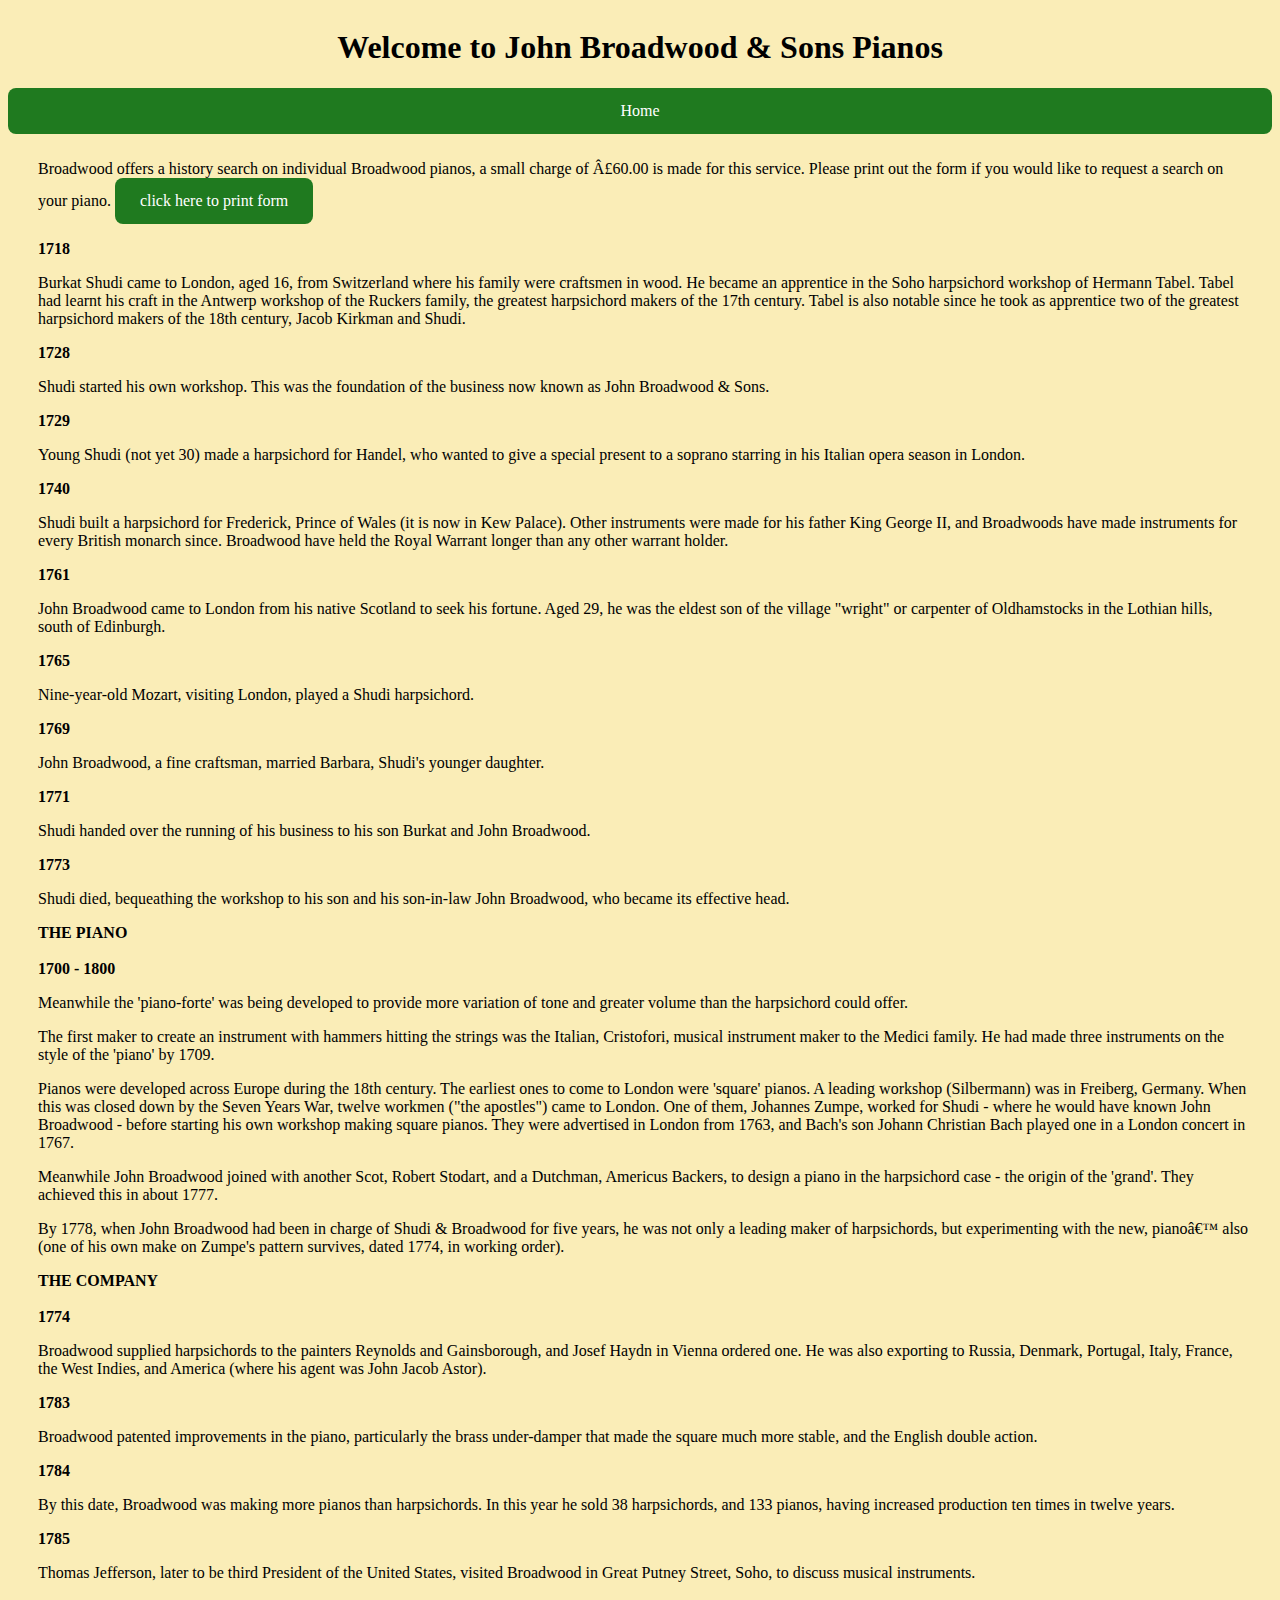
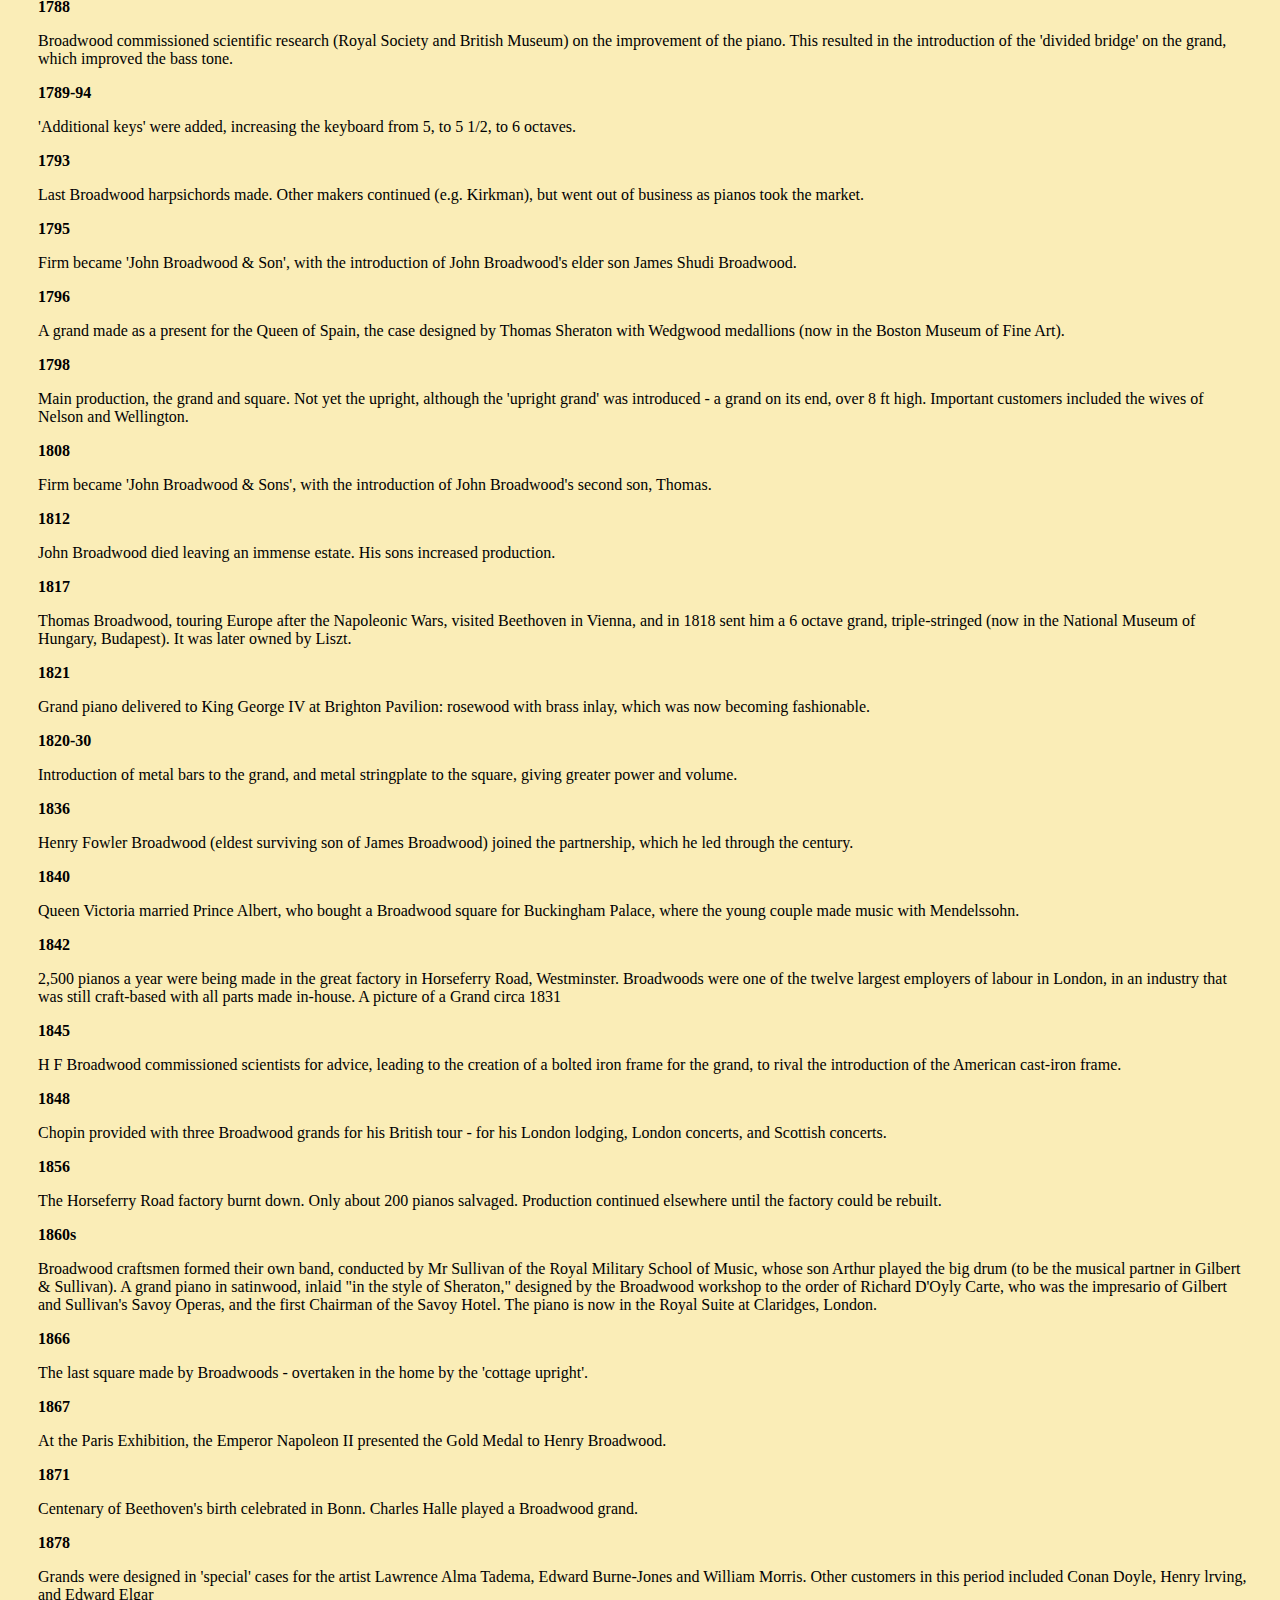
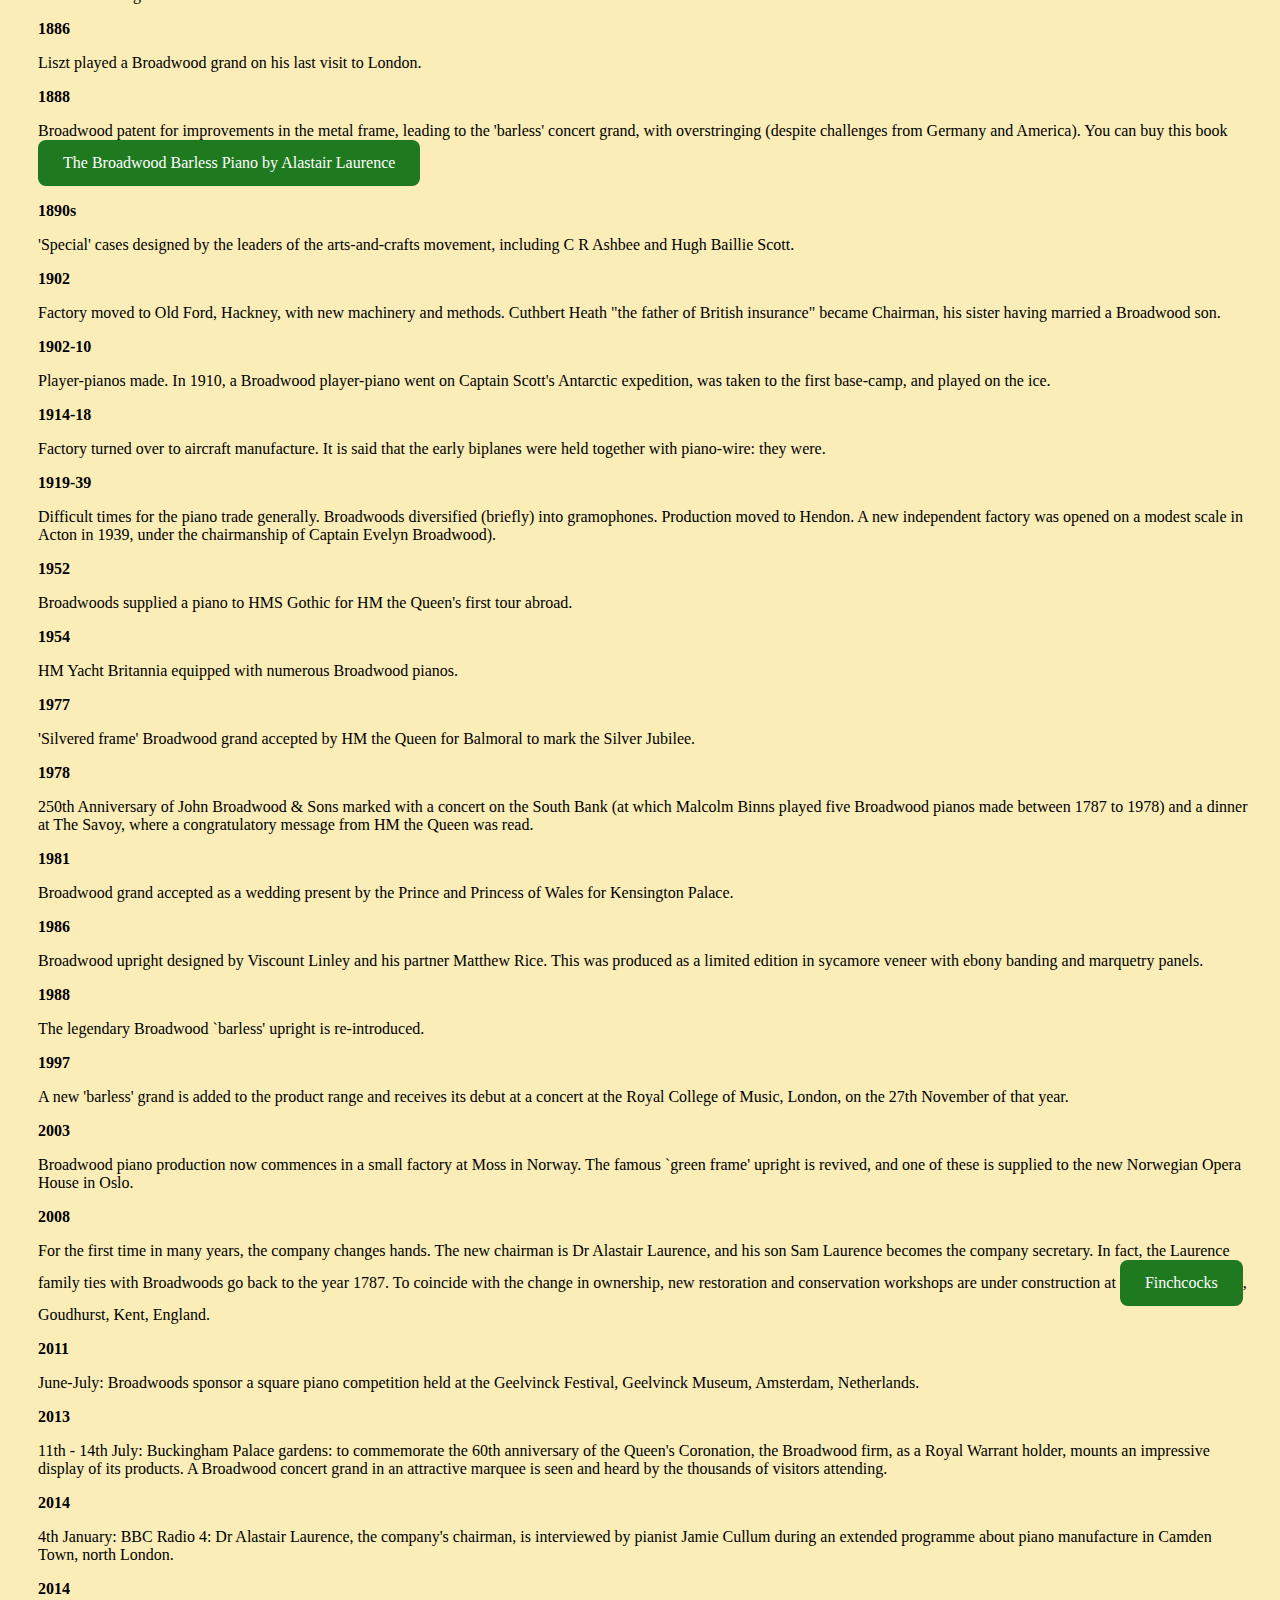
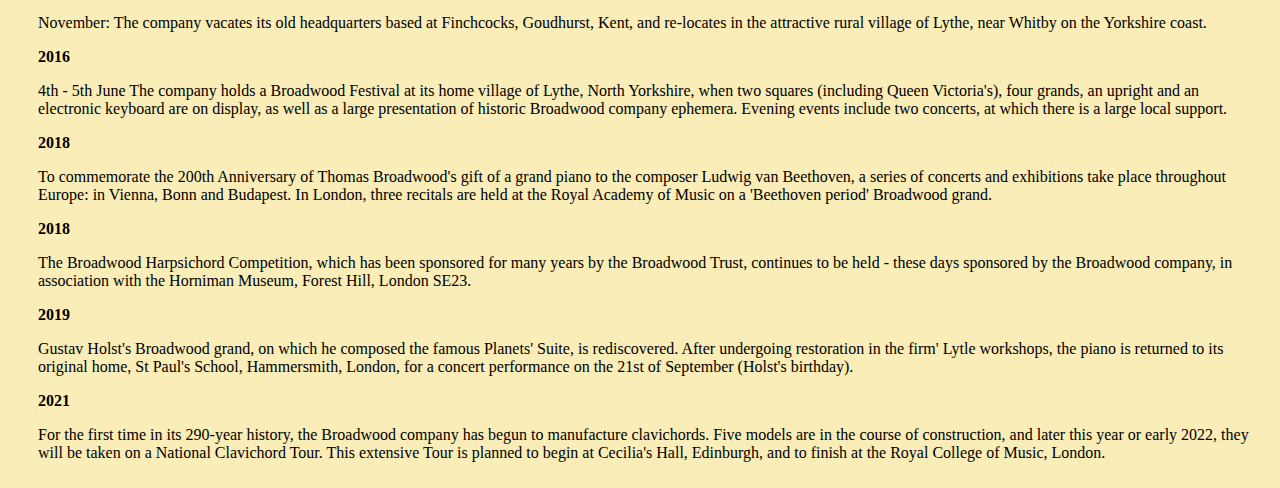
==== history.html @ cdf7e1d8 "Add files via upload" ====
<!doctype html>
<TITLE>History of John Broadwood & Sons Pianos</TITLE>
<html lang="en">
<style type="text/css"></style>
 
<head>
  <meta name="description" content="John  Broadwood & Sons Pianos. The oldest established piano manufacturer in the World. This website includes the history of Broadwood Piaons, Piano Serial Numbers and Piano Tuning Services"/>
  <meta name="keywords" content="John Broadwood & Sons Pianos, Broadwood Pianos, Pianos, Piano Tuning, Piano Restoration, History, Organ, School, Orchestra, Theatre, Dance">
  <meta content="George Rogers & Sons Pianos, George Rogers Pianos, Pianos">
  <meta content="J & J Hopkinson Pianos, Hopkinson Pianos, Pianos">
  <meta charset="UTF-8">
  <meta name="viewport" content="width=device-width, initial-scale=1.0">
  <meta http-equiv="X-UA-Compatible" content="ie=edge">
  <link rel="stylesheet" type="text/css" href="home.css">
  <h1>Welcome to John Broadwood & Sons Pianos</h1>
</head>
 
<body>
  <a href="index.html" target="_blank">Home</a>
<table width="99%" border="0" cellspacing="0" cellpadding="10">
<tr>
    <td valign=top></td> 
    <td rowspan=2 valign=top>

<p>
Broadwood offers a history search on individual Broadwood pianos,  a small charge of Â£60.00 is made for this service. Please print out the form if you would like to request a search on your piano. <a href="request_form.html" target="_blank">click here to print form</a></p> 


<b>1718</b>
<p>Burkat Shudi came to London, aged 16, from Switzerland where his family were craftsmen in wood. He became an apprentice in the Soho harpsichord workshop of Hermann Tabel. Tabel had learnt his craft in the Antwerp workshop of the Ruckers family, the greatest harpsichord makers of the 17th century. Tabel is also notable since he took as apprentice two of the greatest harpsichord makers of the 18th century, Jacob Kirkman and Shudi.</p>


<b>1728</b>
<p>Shudi started his own workshop. This was the foundation of the business now known as John Broadwood & Sons.</p>
<b>1729 </b>
<p>Young Shudi (not yet 30) made a harpsichord for Handel, who wanted to give a special present to a soprano starring in his Italian opera season in London.</p>

<b>1740 </b>
<p>Shudi built a harpsichord for Frederick, Prince of Wales (it is now in Kew Palace). Other instruments were made for his father King George II, and Broadwoods have made instruments for every British monarch since. Broadwood have held the Royal Warrant longer than any other warrant holder.</p>
<b>1761 </b>
<p>John Broadwood came to London from his native Scotland to seek his fortune. Aged 29, he was the eldest son of the village "wright" or carpenter of Oldhamstocks in the Lothian hills, south of Edinburgh.</p>
<b>1765</b>
<p>Nine-year-old Mozart, visiting London, played a Shudi harpsichord.</p>
<b>1769</b>
<p>John Broadwood, a fine craftsman, married Barbara, Shudi's younger daughter.</p>
<b>1771 </b>
<p>Shudi handed over the running of his business to his son Burkat and John Broadwood.</p>
<b>1773 </b>
<p>Shudi died, bequeathing the workshop to his son and his son-in-law John Broadwood, who became its effective head.</p>
<b>
THE PIANO </b><br><br>
<b>1700 - 1800 </b>
<p>Meanwhile the 'piano-forte' was being developed to provide more variation of tone and greater volume than the harpsichord could offer.</p>
<p>The first maker to create an instrument with hammers hitting the strings was the Italian, Cristofori, musical instrument maker to the Medici family. He had made three instruments on the style of the 'piano' by 1709.</p>
<p>Pianos were developed across Europe during the 18th century. The earliest ones to come to London were 'square' pianos.
A leading workshop (Silbermann) was in Freiberg, Germany. When this was closed down by the Seven Years War, twelve workmen ("the apostles") came to London. One of them, Johannes Zumpe, worked for Shudi - where he would have known John Broadwood - before starting his own workshop making square pianos. They were advertised in London from 1763, and Bach's son Johann Christian Bach played one in a London concert in 1767.</p>
<p>Meanwhile John Broadwood joined with another Scot, Robert Stodart, and a Dutchman, Americus Backers, to design a piano in the harpsichord case - the origin of the 'grand'. They achieved this in about 1777.</p>

<p>By 1778, when John Broadwood had been in charge of Shudi & Broadwood for five years, he was not only a leading maker of harpsichords, but experimenting with the new, pianoâ€™ also (one of his own make on Zumpe's pattern survives, dated 1774, in working order).</p>

<b>THE COMPANY</b><br><br>
<b>1774</b>
<p>Broadwood supplied harpsichords to the painters Reynolds and Gainsborough, and Josef Haydn in Vienna ordered one. He was also exporting to Russia, Denmark, Portugal, Italy, France, the West Indies, and America (where his agent was John Jacob Astor). </p>
<b>1783</b>
<p>Broadwood patented improvements in the piano, particularly the brass under-damper that made the square much more stable, and the English double action.</p>

<b>1784</b>
<p>By this date, Broadwood was making more pianos than harpsichords. In this year he sold 38 harpsichords, and 133 pianos, having increased production ten times in twelve years.</p>
<b>1785</b>
<p>Thomas Jefferson, later to be third President of the United States, visited Broadwood in Great Putney Street, Soho, to discuss musical instruments.</p>
<b>1788</b>
<p>Broadwood commissioned scientific research (Royal Society and British Museum) on the improvement of the piano. This resulted in the introduction of the 'divided bridge' on the grand, which improved the bass tone.</p>
<b>1789-94</b>
<p>'Additional keys' were added, increasing the keyboard from 5, to 5 1/2, to 6 octaves.</p>
<b>1793</b>
<p>Last Broadwood harpsichords made. Other makers continued (e.g. Kirkman), but went out of business as pianos took the market.</p>
<b>1795</b>
<p>Firm became 'John Broadwood & Son', with the introduction of John Broadwood's elder son James Shudi Broadwood.</p>
<b>1796</b>
<p>A grand made as a present for the Queen of Spain, the case designed by Thomas Sheraton with Wedgwood medallions (now in the Boston Museum of Fine Art).</p>
<b>1798</b><p> Main production, the grand and square. Not yet the upright, although the 'upright grand' was introduced - a grand on its end, over 8 ft high. Important customers included the wives of Nelson and Wellington.</p>
<b>1808</b>
<p>Firm became 'John Broadwood & Sons', with the introduction of John Broadwood's second son, Thomas.</p>
<b>1812</b>
<p>John Broadwood died leaving an immense estate. His sons increased production.</p>
<b>1817 </b>
<p>Thomas Broadwood, touring Europe after the Napoleonic Wars, visited Beethoven in Vienna, and in 1818 sent him a 6 octave grand, triple-stringed (now in the National Museum of Hungary, Budapest). It was later owned by Liszt.</p>
<b>1821 </b><p>Grand piano delivered to King George IV at Brighton Pavilion: rosewood with brass inlay, which was now becoming fashionable.</p>
<b>1820-30</b>
<p>Introduction of metal bars to the grand, and metal stringplate to the square, giving greater power and volume.</p>
<b>1836</b>
<p>Henry Fowler Broadwood (eldest surviving son of James Broadwood) joined the partnership, which he led through the century.</p>
<b>1840 </b>
<p>Queen Victoria married Prince Albert, who bought a Broadwood square for Buckingham Palace, where the young couple made music with Mendelssohn.</p>
<b>1842 </b>
<p>2,500 pianos a year were being made in the great factory in Horseferry Road, Westminster. Broadwoods were one of the twelve largest employers of labour in London, in an industry that was still craft-based with all parts made in-house.
A picture of a Grand circa 1831</p>
<b>1845 </b>
<p>H F Broadwood commissioned scientists for advice, leading to the creation of a bolted iron frame for the grand, to rival the introduction of the American cast-iron frame.</p>
<b>1848 </b>
<p>Chopin provided with three Broadwood grands for his British tour - for his London lodging, London concerts, and Scottish concerts.</p>
<b>1856 </b>
<p>The Horseferry Road factory burnt down. Only about 200 pianos salvaged. Production continued elsewhere until the factory could be rebuilt.</p>
<b>1860s</b>
<p>Broadwood craftsmen formed their own band, conducted by Mr Sullivan of the Royal Military School of Music, whose son Arthur played the big drum (to be the musical partner in Gilbert & Sullivan). A grand piano in satinwood, inlaid "in the style of Sheraton," designed by the Broadwood workshop to the order of Richard D'Oyly Carte, who was the impresario of Gilbert and Sullivan's Savoy Operas, and the first Chairman of the Savoy Hotel. The piano is now in the Royal Suite at Claridges, London.</p>
<b>1866 </b>
<p>The last square made by Broadwoods - overtaken in the home by the 'cottage upright'.</p>
<b>1867 </b>
<p>At the Paris Exhibition, the Emperor Napoleon II presented the Gold Medal to Henry Broadwood.</p>
<b>1871 </b>
<p>Centenary of Beethoven's birth celebrated in Bonn. Charles Halle played a Broadwood grand.</p>
<b>1878 </b>
<p>Grands were designed in 'special' cases for the artist Lawrence Alma Tadema, Edward Burne-Jones and William Morris. Other customers in this period included Conan Doyle, Henry lrving, and Edward Elgar </p>
<b>1886 </b>
<p>Liszt played a Broadwood grand on his last visit to London.</p>
<b>1888 </b>
<p>Broadwood patent for improvements in the metal frame, leading to the 'barless' concert grand, with overstringing (despite challenges from Germany and America).  You can buy this book <a href="http://www.uk-piano.org/piano-accessories-shop/index.php?l=product_detail&p=2">The Broadwood Barless Piano by Alastair Laurence</a></p>
<b>1890s </b>
<p>'Special' cases designed by the leaders of the arts-and-crafts movement, including C R Ashbee and Hugh Baillie Scott.</p>
<b>1902 </b>
<p>Factory moved to Old Ford, Hackney, with new machinery and methods. Cuthbert Heath "the father of British insurance" became Chairman, his sister having married a Broadwood son.</p>
<b>1902-10</b>
<p>Player-pianos made. In 1910, a Broadwood player-piano went on Captain Scott's Antarctic expedition, was taken to the first base-camp, and played on the ice.</p>
<b>1914-18 </b>
<p>Factory turned over to aircraft manufacture. It is said that the early biplanes were held together with piano-wire: they were.</p>
<b>1919-39 </b>
<p>Difficult times for the piano trade generally. Broadwoods diversified (briefly) into gramophones. Production moved to Hendon. A new independent factory was opened on a modest scale in Acton in 1939, under the chairmanship of Captain Evelyn Broadwood).</p>
<b>1952 </b>
<p>Broadwoods supplied a piano to HMS Gothic for HM the Queen's first tour abroad.</p>
<b>1954 </b>
<p>HM Yacht Britannia equipped with numerous Broadwood pianos.</p>
<b>1977 </b>
<p>'Silvered frame' Broadwood grand accepted by HM the Queen for Balmoral to mark the Silver Jubilee.</p>
<b>1978 </b>
<p>250th Anniversary of John Broadwood & Sons marked with a concert on the South Bank (at which Malcolm Binns played five Broadwood pianos made between 1787 to 1978) and a dinner at The Savoy, where a congratulatory message from HM the Queen was read.</p>
<b>1981 </b>
<p>Broadwood grand accepted as a wedding present by the Prince and Princess of Wales for Kensington Palace.</p>
<b>1986 </b>
<p>Broadwood upright designed by Viscount Linley and his partner Matthew Rice. This was produced as a limited edition in sycamore veneer with ebony banding and marquetry panels.</p>

<b>1988</b>

<p>The legendary Broadwood `barless' upright is re-introduced.</p>
<b>1997</b>
<p>A new 'barless' grand is added to the product range and receives its debut at a concert at the Royal College of Music, London, on the 27th November of that year.</p>


<b>2003</b>
<p>
Broadwood piano production now commences in a small factory at Moss in Norway. The famous `green frame' upright is revived, and one of these is supplied to the new Norwegian Opera House in Oslo.</p>
<b>2008</b>
<p>For the first time in many years, the company changes hands. The new chairman is Dr Alastair Laurence, and his son Sam Laurence becomes the company secretary. In fact, the Laurence family ties with Broadwoods go back to the year 1787. To coincide with the change in ownership, new restoration and conservation workshops are under construction at <a href="http://www.finchcocks.co.uk/">Finchcocks</a>, Goudhurst, Kent, England.</p>

<b>2011</b>
<p> June-July: Broadwoods sponsor a square piano competition held at the Geelvinck Festival, Geelvinck Museum, Amsterdam, Netherlands.</p>

<b>2013</b>
<p> 11th - 14th July: Buckingham Palace gardens: to commemorate the 60th anniversary of the Queen's Coronation, the Broadwood firm, as a Royal Warrant holder, mounts an impressive display of its products. A Broadwood concert grand in an attractive marquee is seen and heard by the thousands of visitors attending.</p>

<b>2014</b>
<p> 4th January: BBC Radio 4: Dr Alastair Laurence, the company's chairman, is interviewed by pianist Jamie Cullum during an extended programme about piano manufacture in Camden Town, north London.
</p>

<b>2014</b>
<p> November: The company vacates its old headquarters based at Finchcocks, Goudhurst, Kent, and re-locates in the attractive rural village of Lythe, near Whitby on the Yorkshire coast.
</p>

<b>2016</b>
<p> 4th - 5th June The company holds a Broadwood Festival at its home village of Lythe, North Yorkshire, when two squares (including Queen Victoria's), four grands, an upright and an electronic keyboard are on display, as well as a large presentation of historic Broadwood company ephemera. Evening events include two concerts, at which there is a large local support.
</p>
<b>2018</b>
<p> To commemorate the 200th Anniversary of Thomas Broadwood's gift of a grand piano to the composer Ludwig van Beethoven, a series of concerts and exhibitions take place throughout Europe: in Vienna, Bonn and Budapest. In London, three recitals are held at the Royal Academy of Music on a 'Beethoven period' Broadwood grand.
</p>
<b>2018</b>
<p> The Broadwood Harpsichord Competition, which has been sponsored for many years by the Broadwood Trust, continues to be held - these days sponsored by the Broadwood company, in association with the Horniman 
 Museum, Forest Hill, London SE23. 
</p>
<b>2019</b>
<p> Gustav Holst's Broadwood grand, on which he composed the famous Planets' Suite, is rediscovered. After undergoing restoration in the firm' Lytle workshops, the piano is returned to its original home, St Paul's School, Hammersmith, London, for a concert performance on the 21st of September (Holst's birthday).
</p>
<b>2021</b>
<p> For the first time in its 290-year history, the Broadwood company has begun to manufacture clavichords. Five models are in the course of construction, and later this year or early 2022, they will be taken on a National Clavichord Tour. This extensive Tour is planned to begin at Cecilia's Hall, Edinburgh, and to finish at the Royal College of Music, London.
</p>

    </td>
</tr>

</table>



</body>
</html>
---- home.css ----
html {
  height: 100%;
}

body {
  background-color: #FAEDB7;
  display: flex;
  flex-direction: column;
  min-height: 100%;
  
}
h1 {
  text-align: center;
}

img {
  display: block;
  margin-left: auto;
  margin-right: auto;
  border: 5px solid #1f7a1f;
}
p {
    font-family: georgia;
}
a:link, a:visited {
  background-color: #1f7a1f;
  color: white;
  padding: 14px 25px;
  text-align: center;
  text-decoration: none;
  display: inline-block;
  border-radius: 8px;
}

a:hover, a:active {
  background-color: #aeeaae;
  color: black;
}

footer {
  margin-top: auto;
  text-align: center;
  background-color: #1f7a1f;
  color: white;
  border-radius: 8px;
  width: 99%;
}

.footer-container {
    display: flex;
    justify-content: space-around;
}
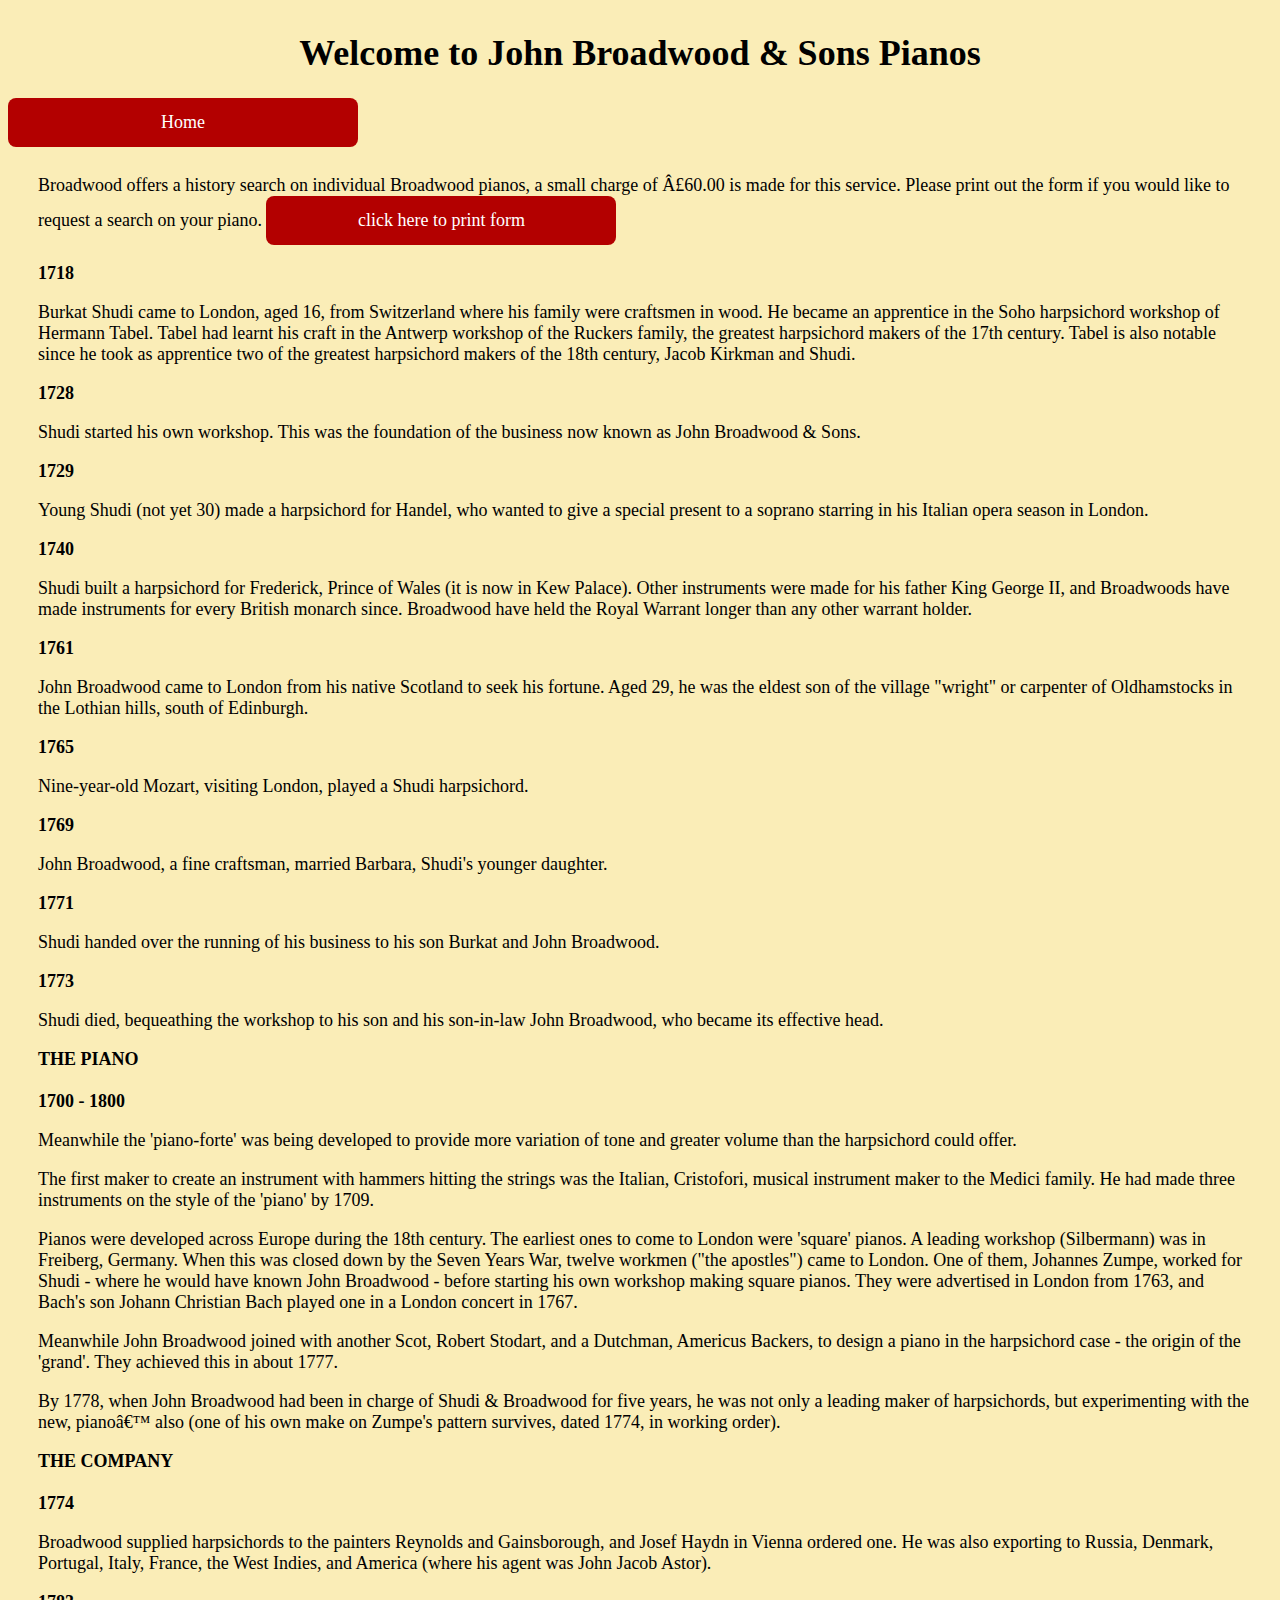
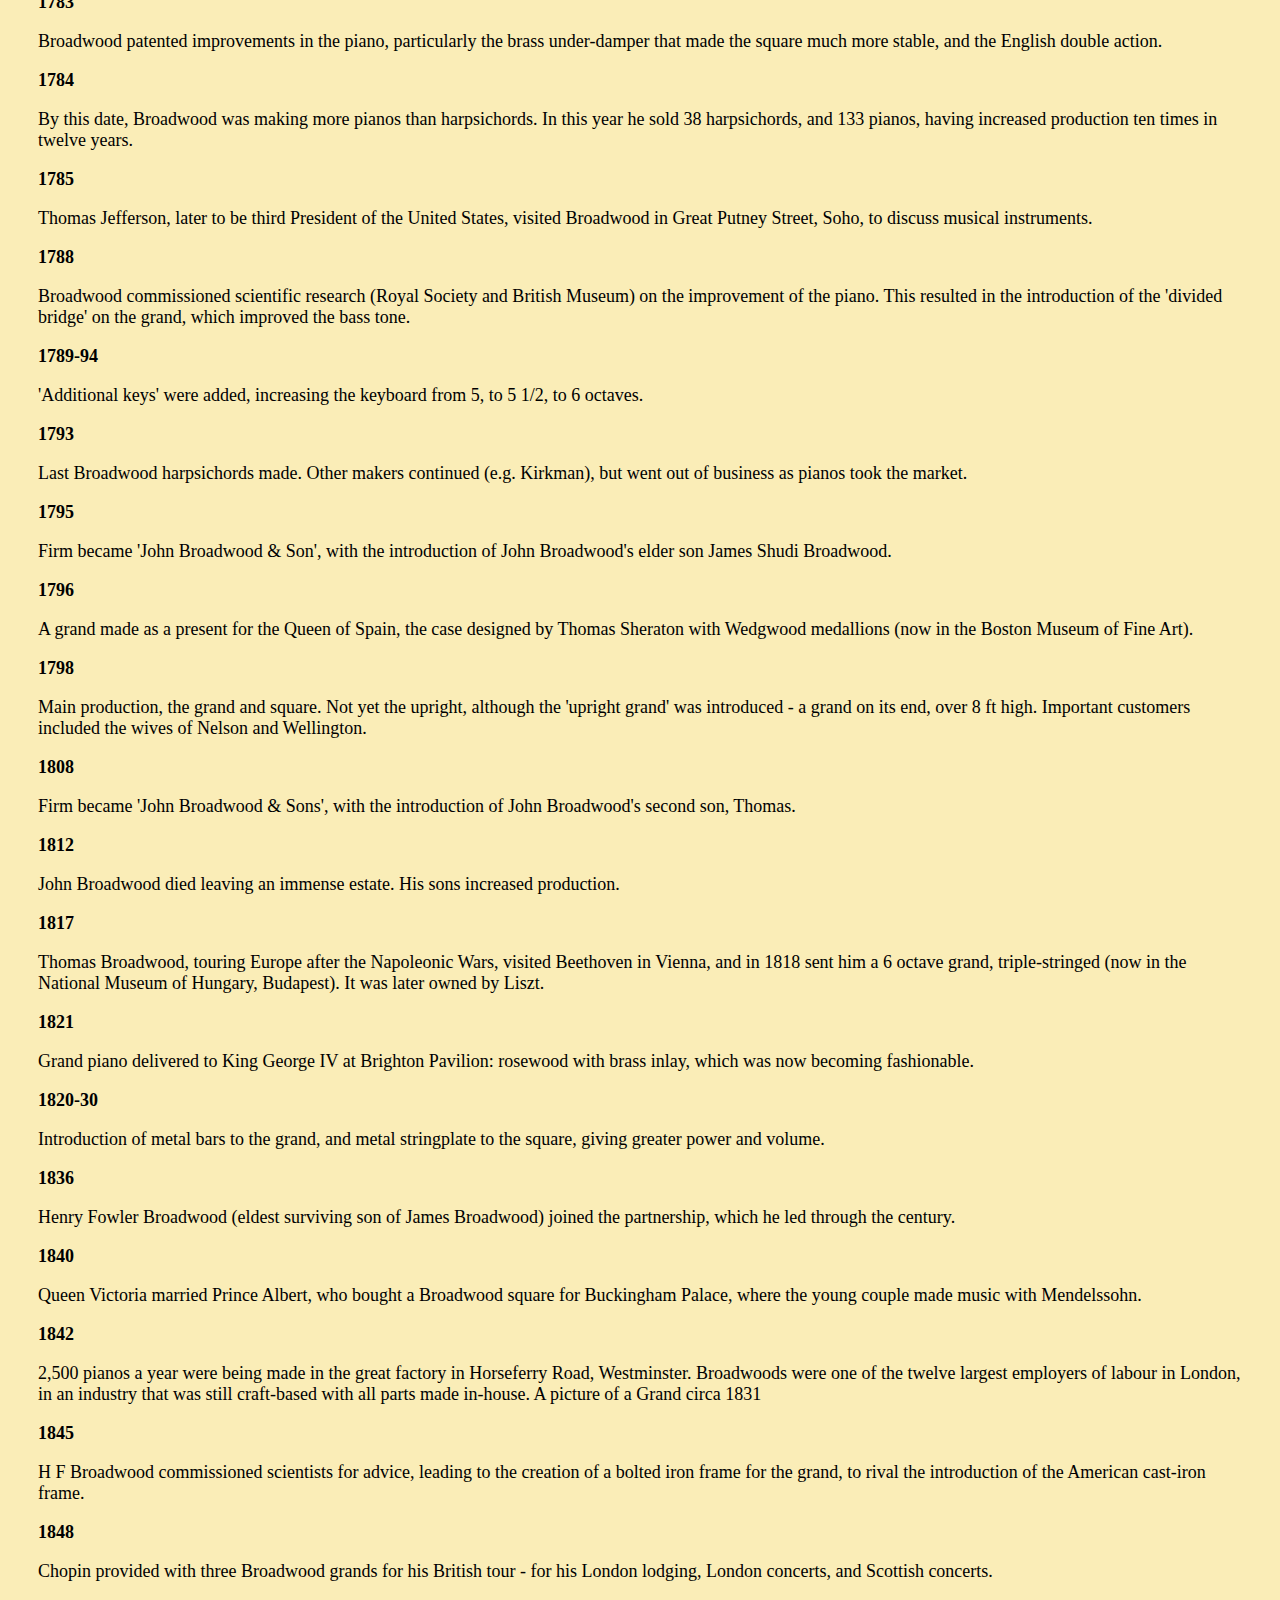
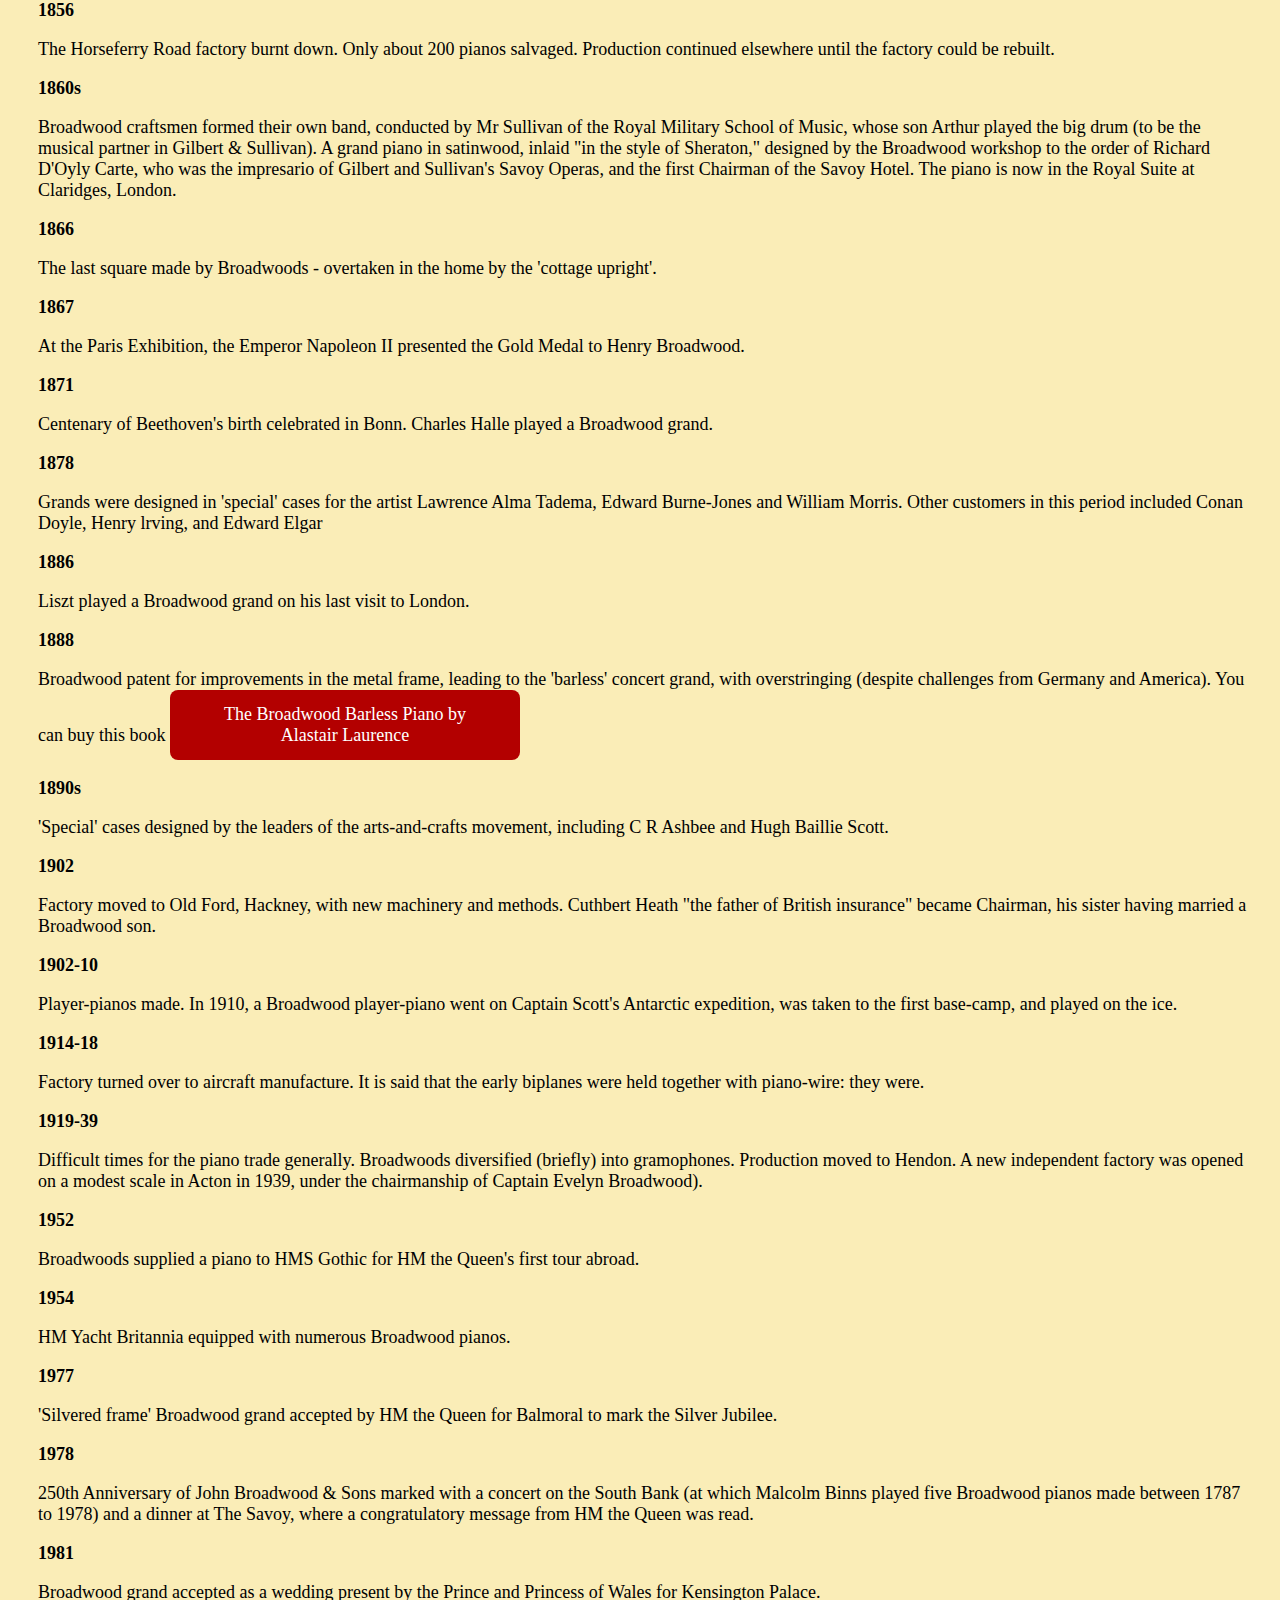
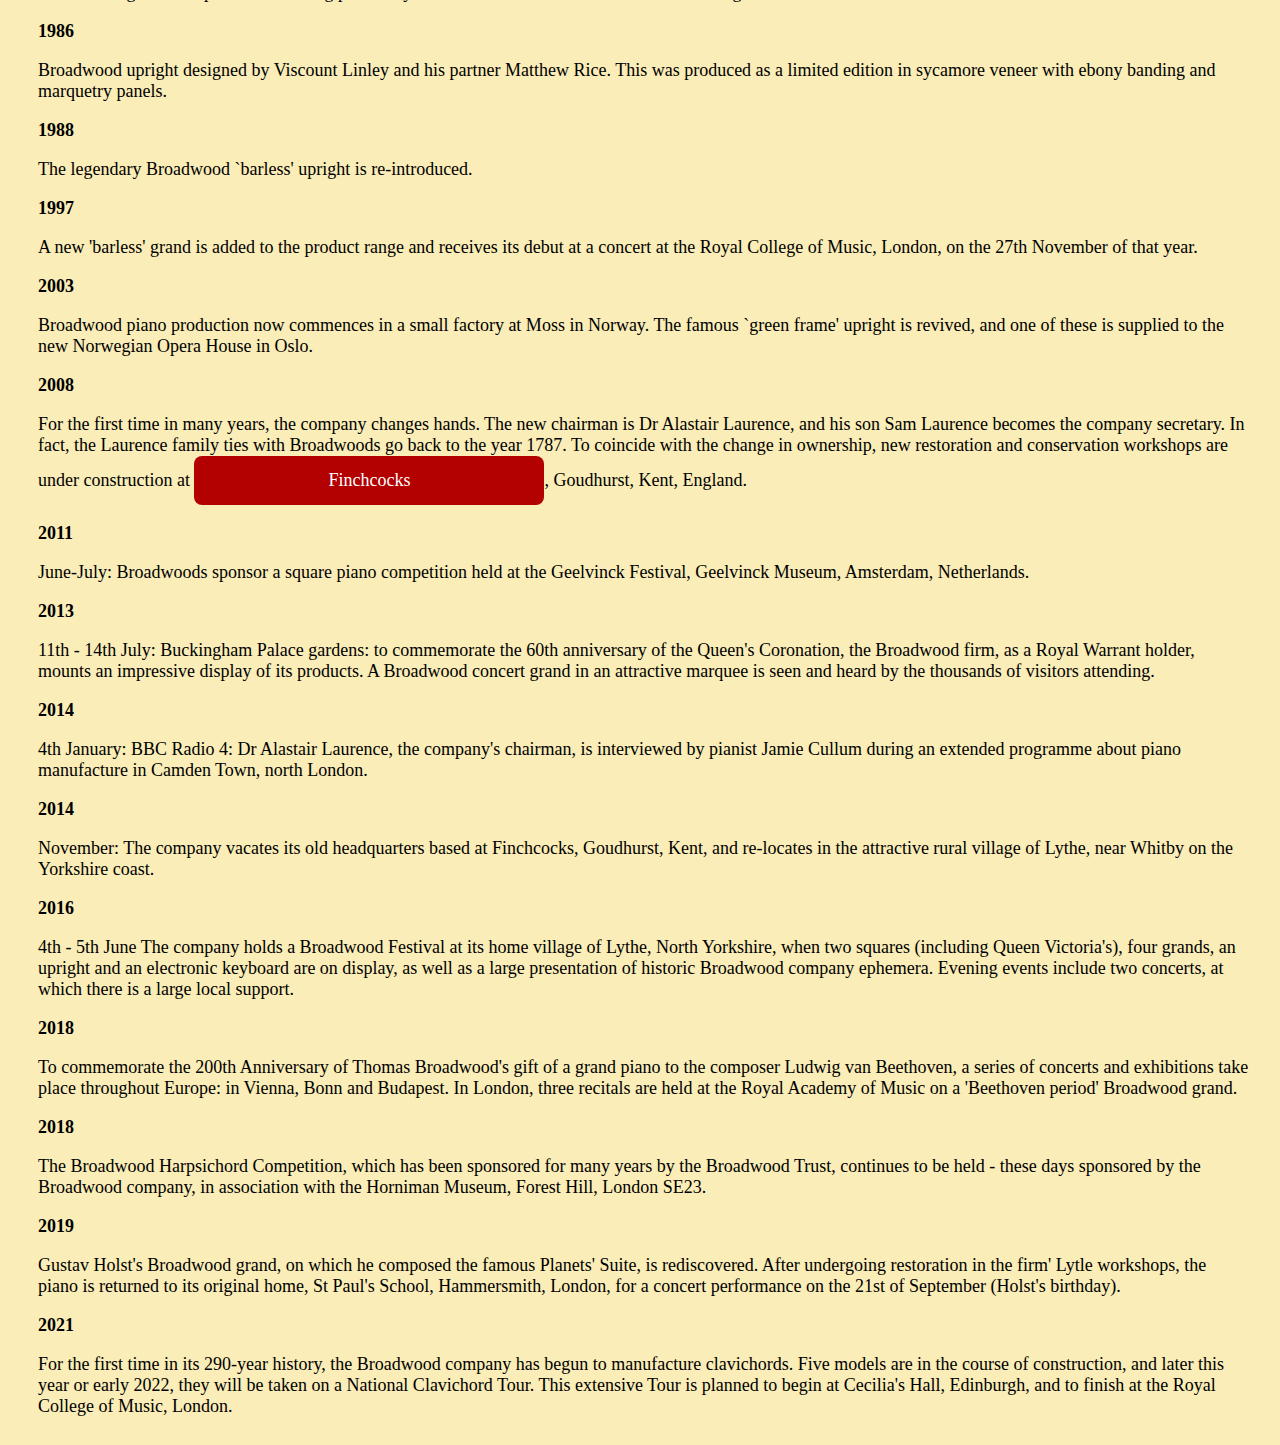
==== commit 5ea02767: "Add files via upload" ====
--- a/history.html
+++ b/history.html
@@ -11,7 +11,7 @@
   <meta charset="UTF-8">
   <meta name="viewport" content="width=device-width, initial-scale=1.0">
   <meta http-equiv="X-UA-Compatible" content="ie=edge">
-  <link rel="stylesheet" type="text/css" href="home.css">
+  <link rel="stylesheet" type="text/css" href="style.css">
   <h1>Welcome to John Broadwood & Sons Pianos</h1>
 </head>
  
--- a/style.css
+++ b/style.css
@@ -0,0 +1,92 @@
+html {
+  height: 100%;
+}
+
+body {
+  background-color: #FAEDB7;
+  display: flex;
+  flex-direction: column;
+  min-height: 99%;
+  font-family: georgia;
+  font-size: 2vh;
+}
+
+h1 {
+  text-align: center;
+}
+
+.photo {
+  display: block;
+  margin-left: auto;
+  margin-right: auto;
+  height: auto;
+  box-shadow: 0 0 0 5px #ffffff,
+              0 0 0 7px #000000,
+              0 0 0 12px #ff9900;
+}
+
+p {
+    font-family: georgia;
+}
+
+a:link, a:visited {
+  background-color: #b30000;
+  color: white;
+  padding: 14px 25px;
+  text-align: center;
+  text-decoration: none;
+  display: inline-block;
+  width: 300px;
+  border-radius: 8px;
+}
+
+a:hover, a:active {
+  background-color: #ffcc66;
+  color: black;
+}
+
+footer {
+  margin-top: auto;
+  text-align: center;
+  background-color: #b30000;
+  border-radius: 8px;
+  color: white;
+  width: 100%;
+}
+
+.footer-container {
+  display: flex;
+  justify-content: space-around;
+  border-style: ridge;
+  border-color: #ff9900;
+  border-radius: 8px;
+}   
+
+.ridge {
+  border-style: ridge;
+  border-color: #ff9900;
+}
+
+#tabletext {
+  padding: 2%;
+  width: 60%;
+  line-height: 200%;
+}
+
+#message01 {
+  padding-top: 3%;
+  padding-bottom: 3%;
+  font-size: 4vh;
+  text-align: center;
+  color: #ff0000;
+}
+
+#links {
+  padding: 2%;
+  display: flex;
+  justify-content: space-around;
+}
+
+.maintable {
+  width: 100%;
+}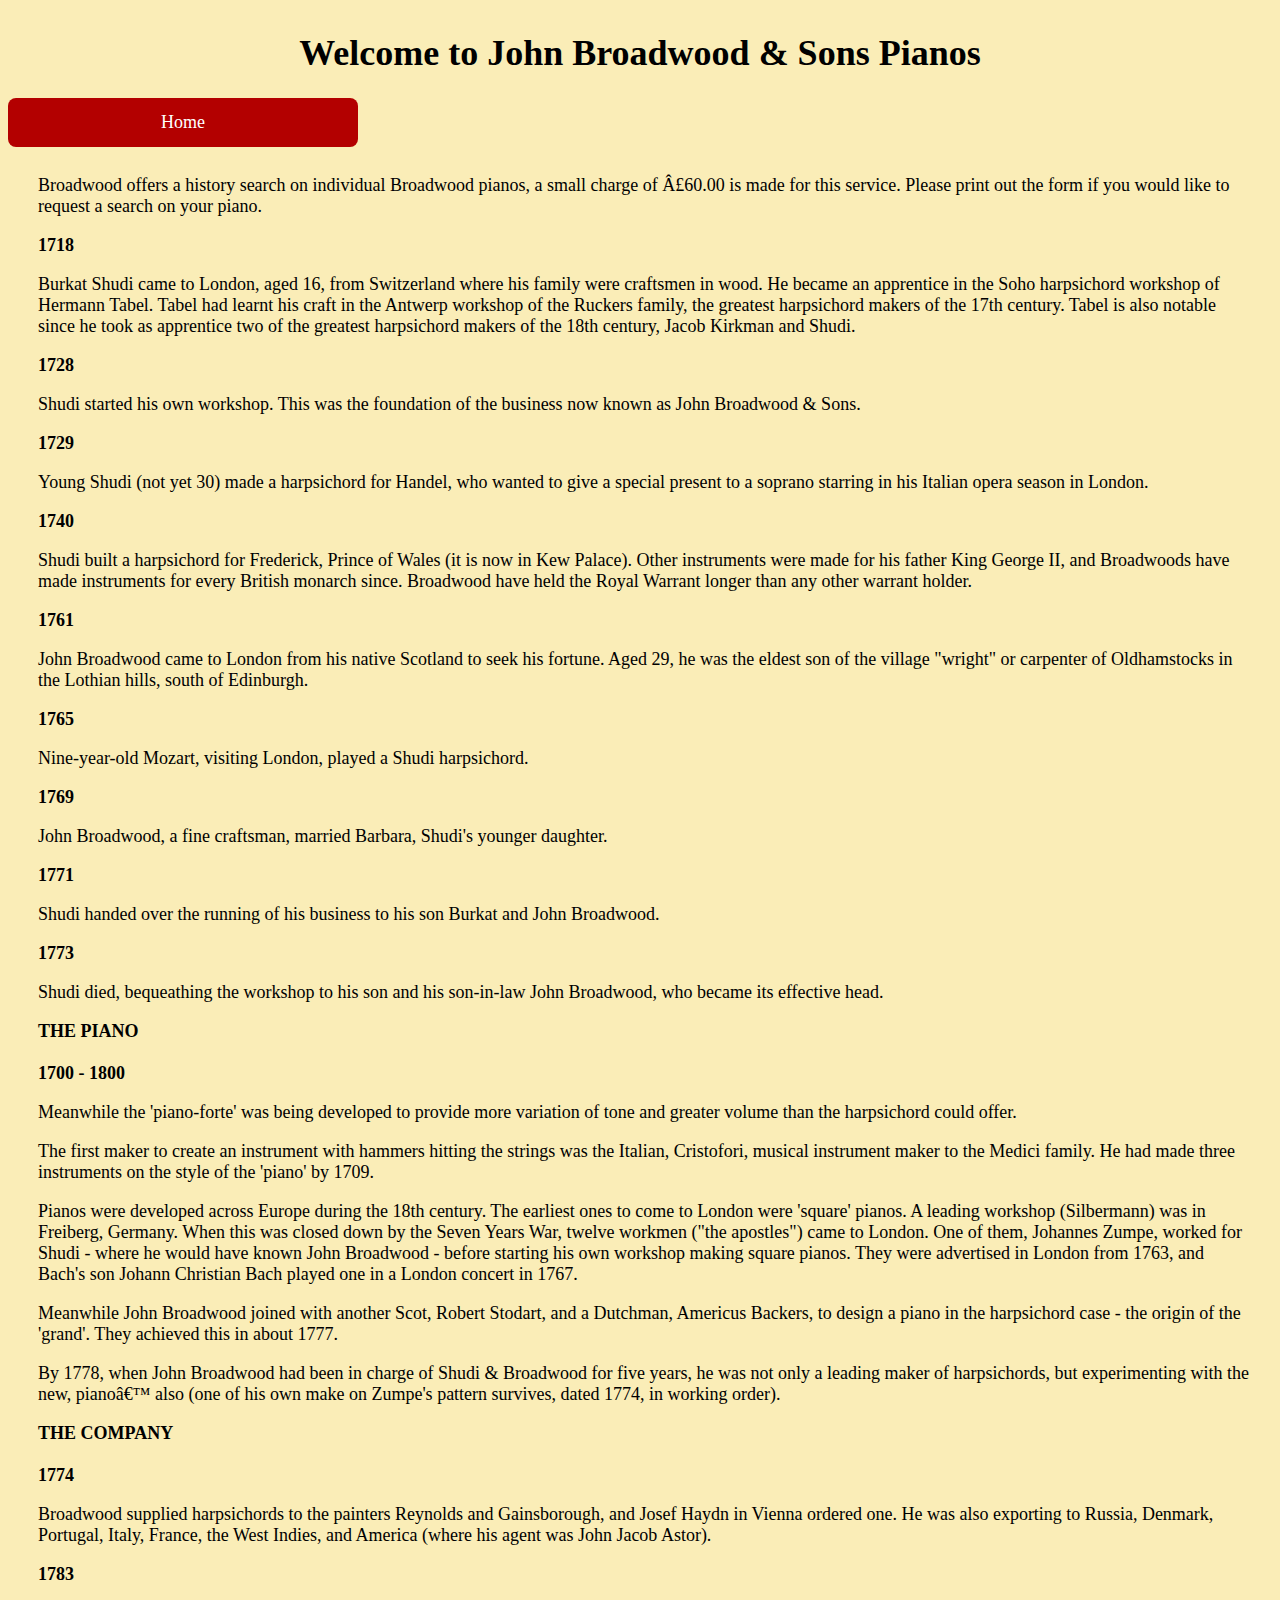
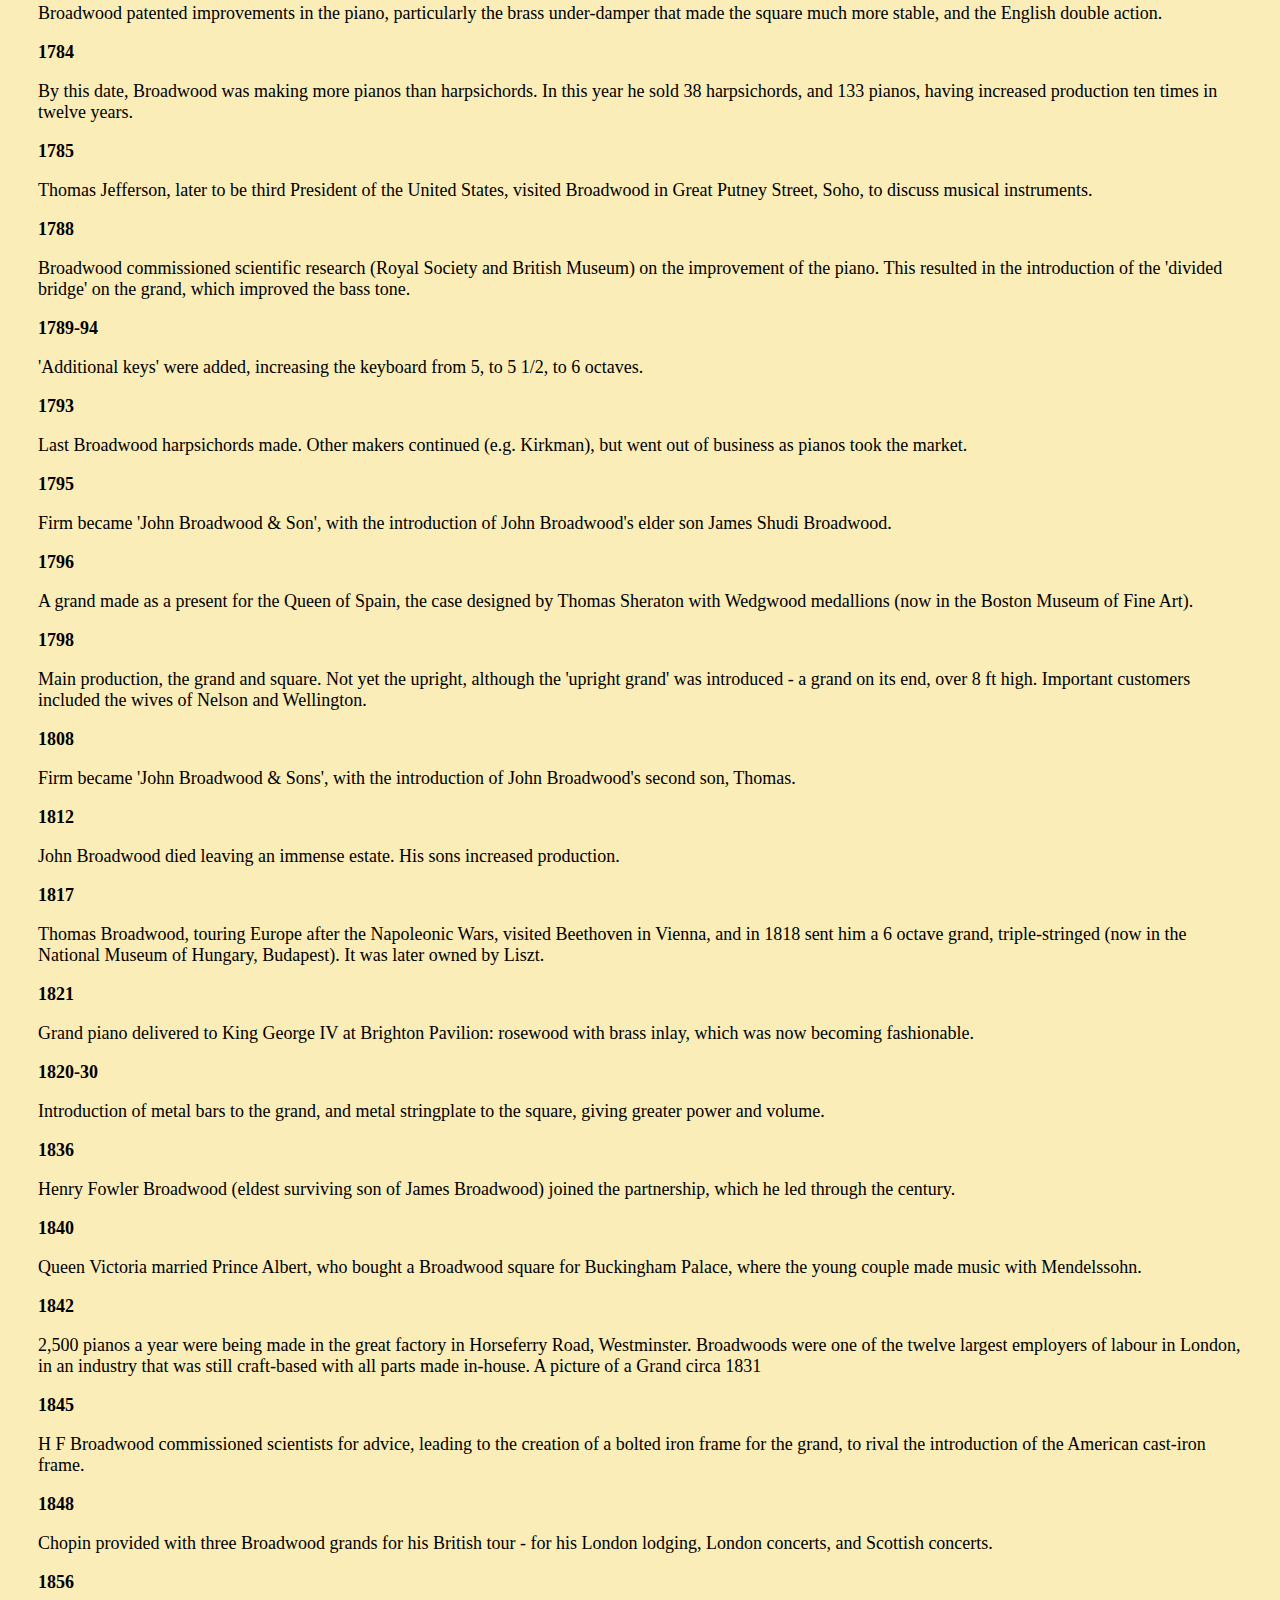
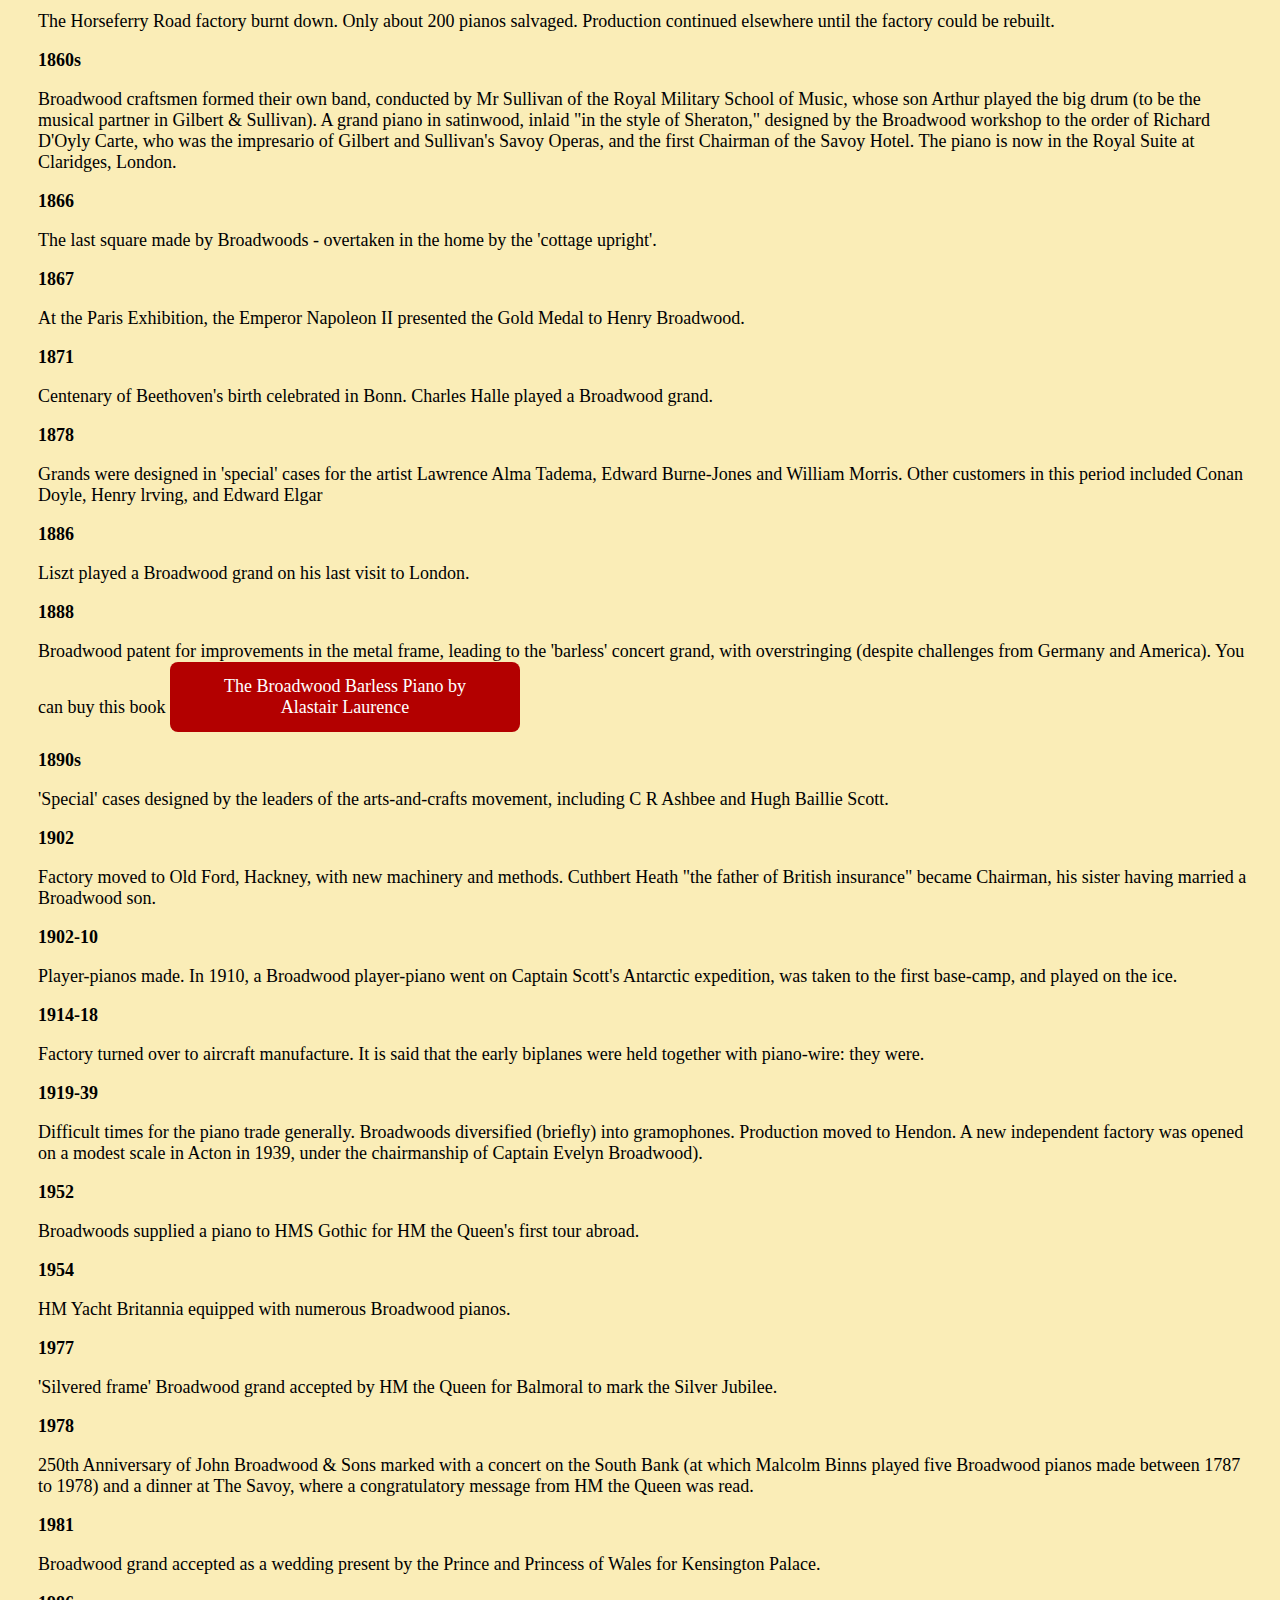
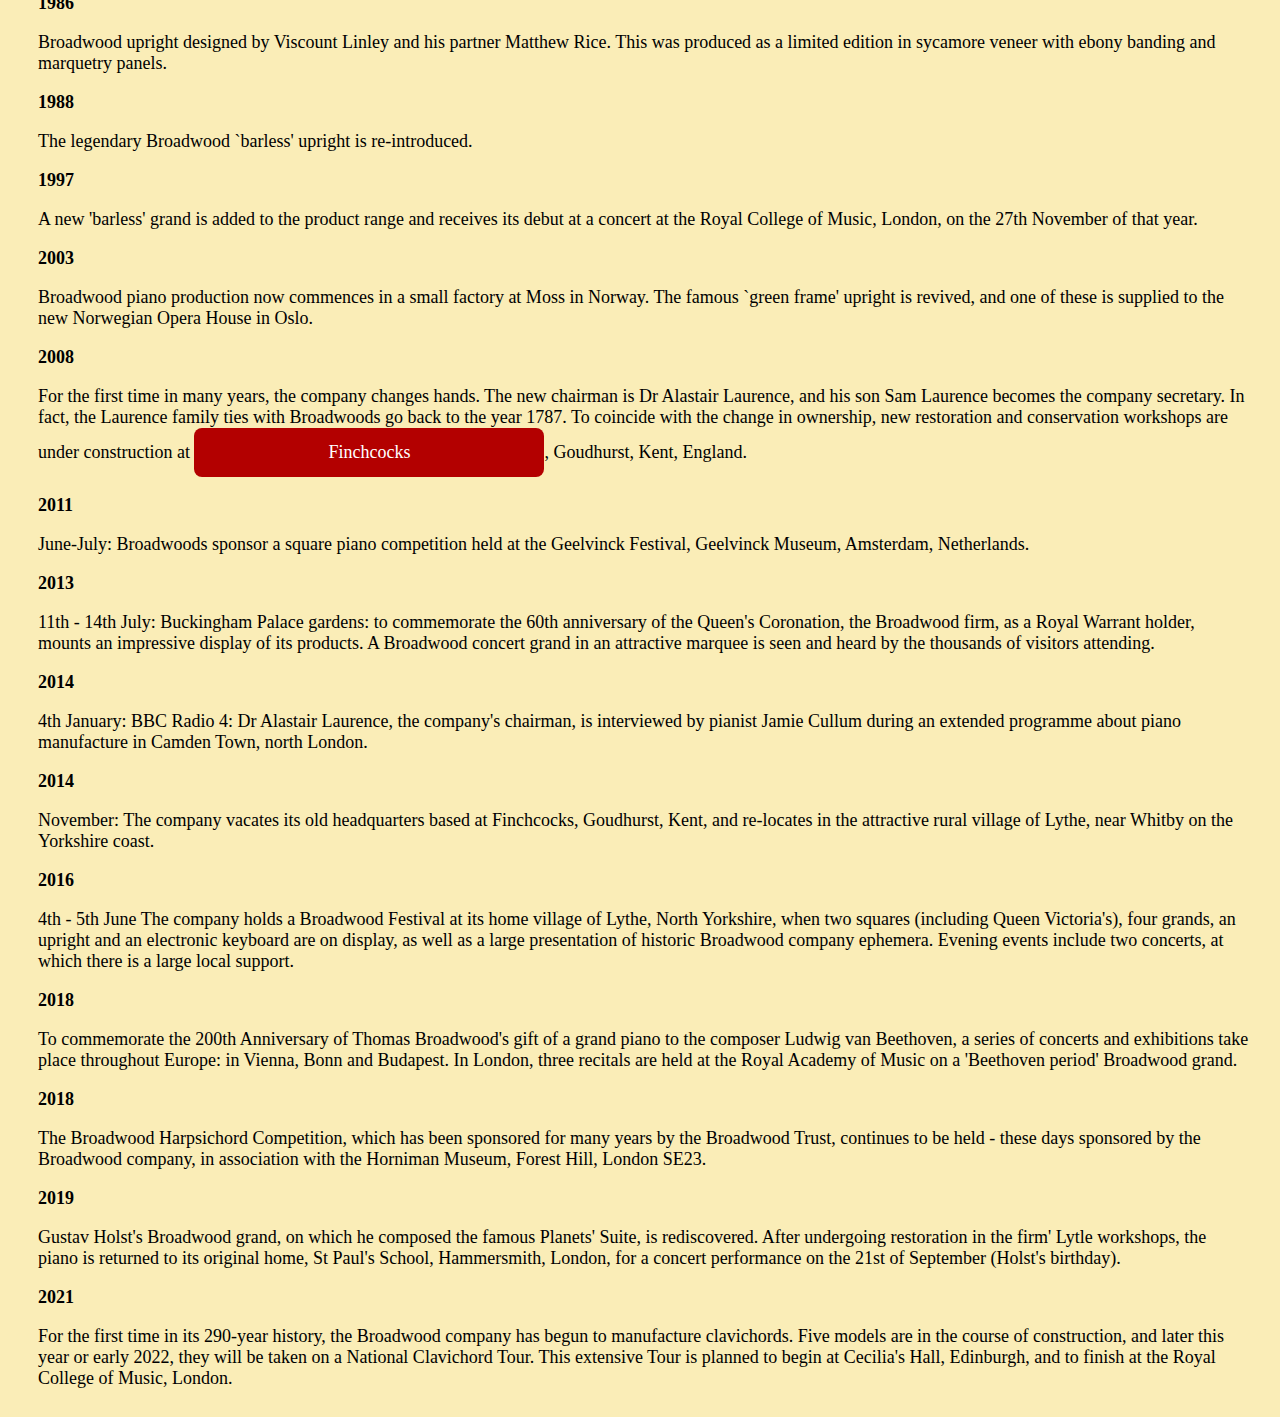
==== commit 542a5809: "Add files via upload" ====
--- a/history.html
+++ b/history.html
@@ -23,7 +23,7 @@
     <td rowspan=2 valign=top>
 
 <p>
-Broadwood offers a history search on individual Broadwood pianos,  a small charge of Â£60.00 is made for this service. Please print out the form if you would like to request a search on your piano. <a href="request_form.html" target="_blank">click here to print form</a></p> 
+Broadwood offers a history search on individual Broadwood pianos,  a small charge of Â£60.00 is made for this service. Please print out the form if you would like to request a search on your piano.</p> 
 
 
 <b>1718</b>
